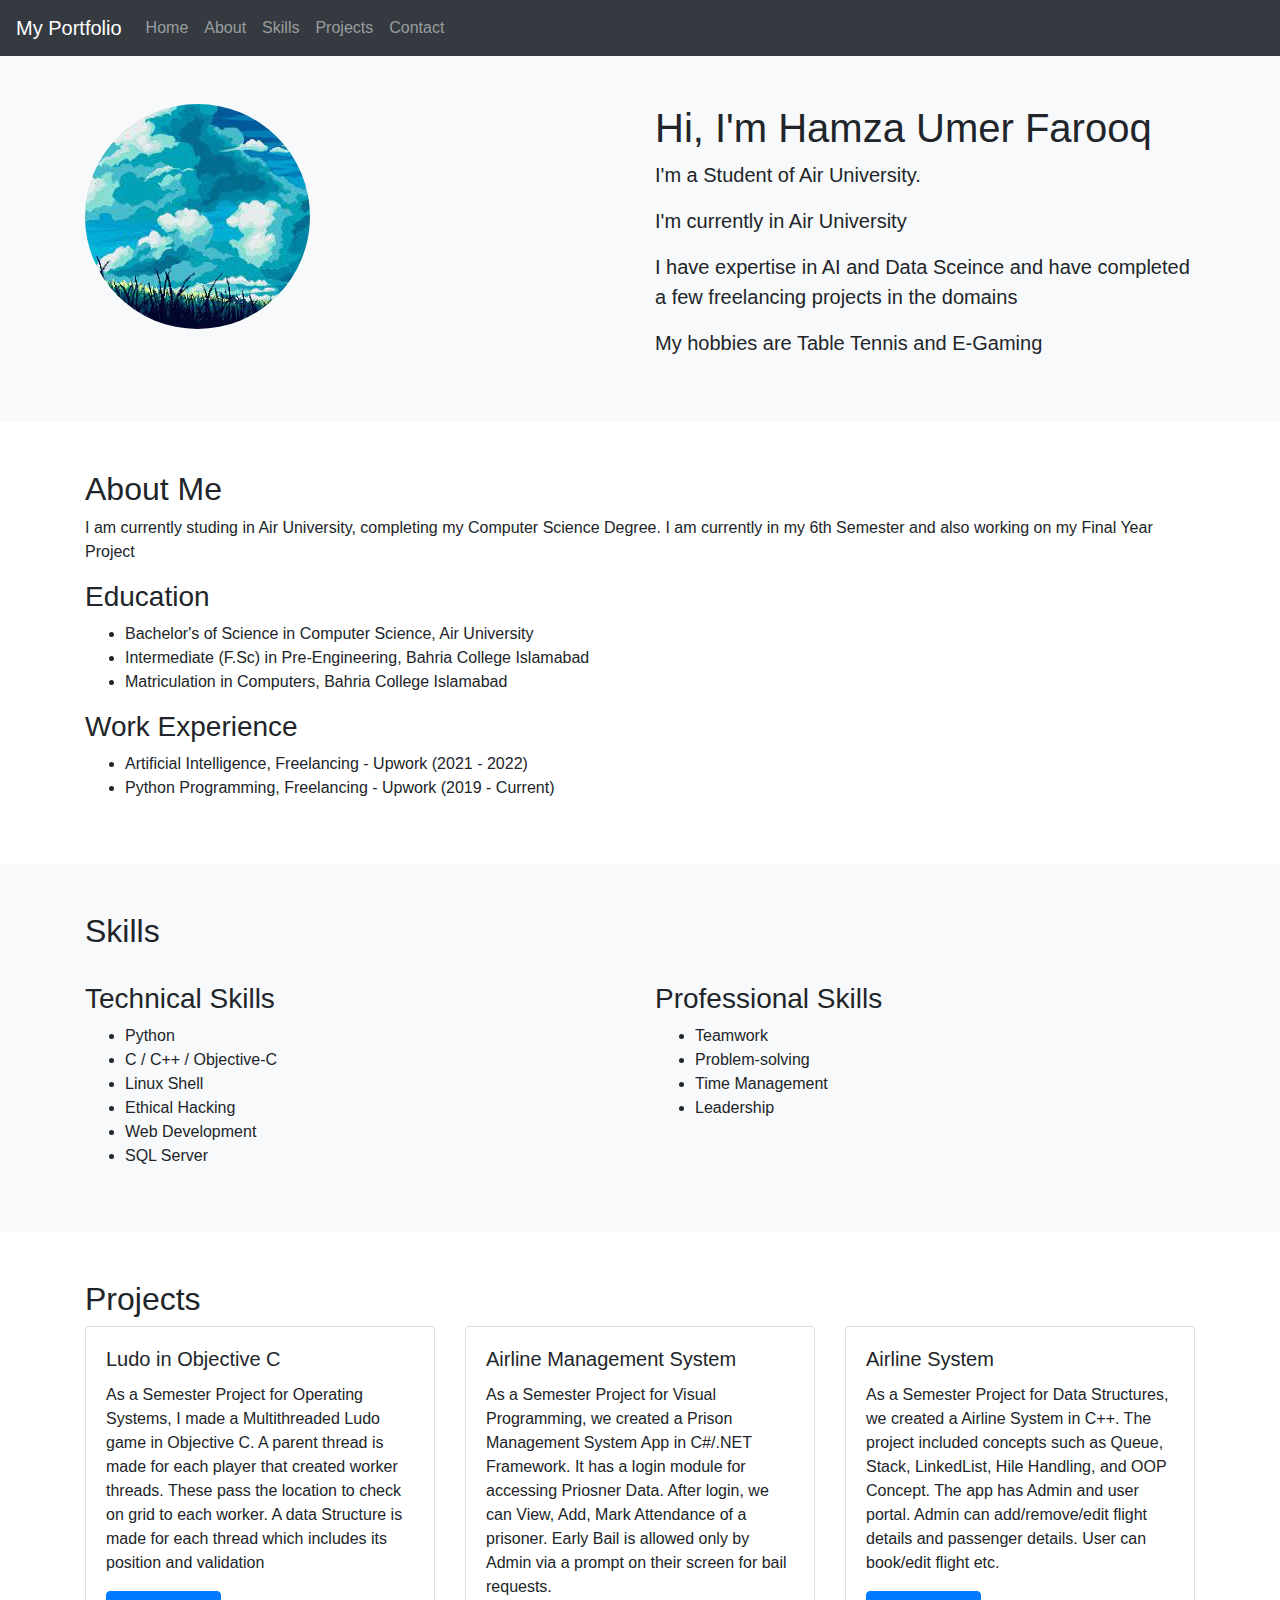
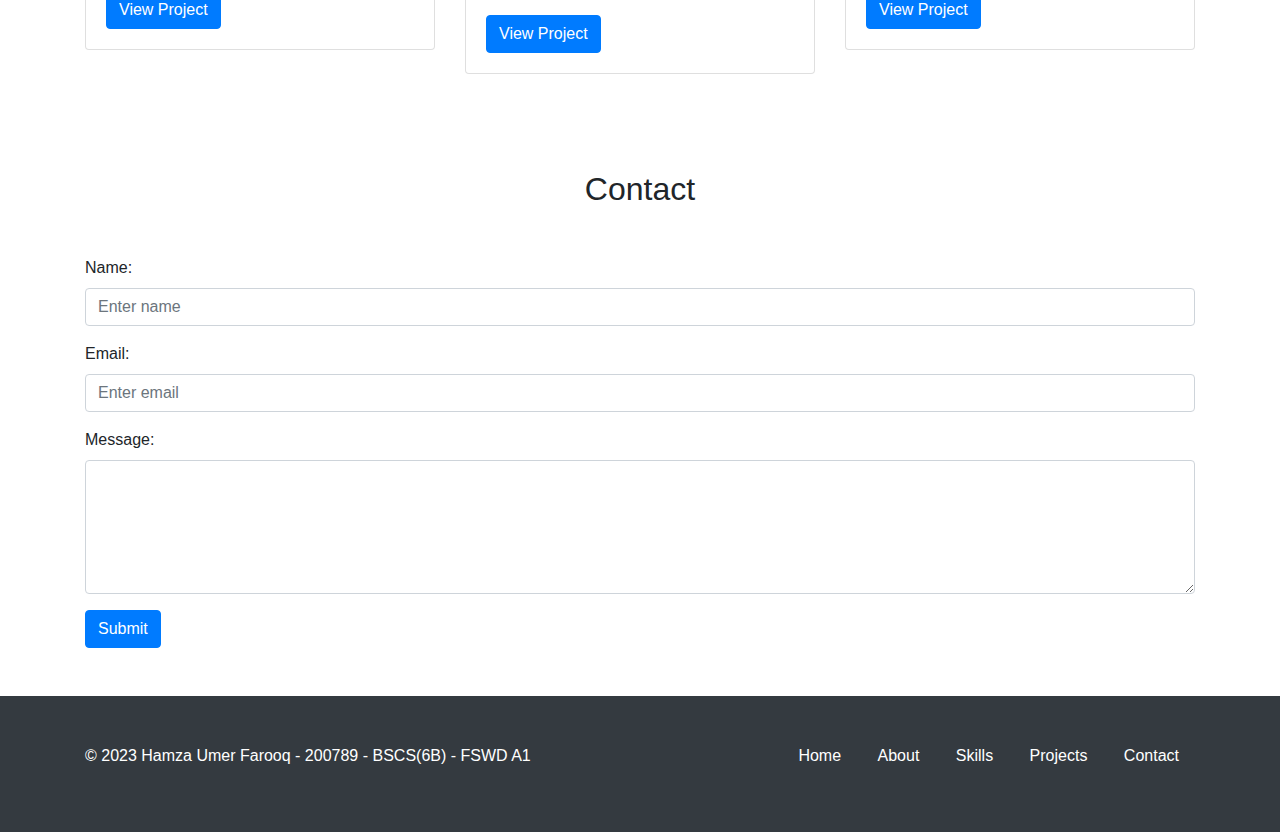
==== index.html @ 01b9d4bb "A1_200789" ====
<!DOCTYPE html>
<html lang="en">
<head>
    <title>My Personal Portfolio Website</title>
    <meta charset="utf-8">
    <meta name="viewport" content="width=device-width, initial-scale=1">
    <link rel="stylesheet" href="https://maxcdn.bootstrapcdn.com/bootstrap/4.0.0/css/bootstrap.min.css">
    <script src="https://ajax.googleapis.com/ajax/libs/jquery/3.3.1/jquery.min.js"></script>
    <script src="https://cdnjs.cloudflare.com/ajax/libs/popper.js/1.12.9/umd/popper.min.js"></script>
    <script src="https://maxcdn.bootstrapcdn.com/bootstrap/4.0.0/js/bootstrap.min.js"></script>
</head>
<body>
    <!-- Navigation Menu -->
<nav class="navbar navbar-expand-sm bg-dark navbar-dark">
    <a class="navbar-brand" href="#">My Portfolio</a>
    <button class="navbar-toggler" type="button" data-toggle="collapse" data-target="#collapsibleNavbar">
        <span class="navbar-toggler-icon"></span>
    </button>
    <div class="collapse navbar-collapse" id="collapsibleNavbar">
        <ul class="navbar-nav">
            <li class="nav-item">
                <a class="nav-link" href="#home">Home</a>
            </li>
            <li class="nav-item">
                <a class="nav-link" href="#about">About</a>
            </li>
            <li class="nav-item">
                <a class="nav-link" href="#skills">Skills</a>
            </li>
            <li class="nav-item">
                <a class="nav-link" href="#projects">Projects</a>
            </li>
            <li class="nav-item">
                <a class="nav-link" href="#contact">Contact</a>
            </li>
        </ul>
    </div>
</nav>

<!-- Home Section -->
<section id="home" class="bg-light">
    <div class="container py-5">
        <div class="row">
            <div class="col-md-6">
                <img src="dp.jpeg" alt="My Photo" class="img-fluid rounded-circle">
            </div>
            <div class="col-md-6">
                <h1>Hi, I'm Hamza Umer Farooq</h1>
                <p class="lead">I'm a Student of Air University.</p>
                <p class="lead">I'm currently in Air University</p>
                <p class="lead">I have expertise in AI and Data Sceince and have completed a few freelancing projects in the domains</p>
                <p class="lead">My hobbies are Table Tennis and E-Gaming</p>
            </div>
        </div>
    </div>
</section>

<!-- About Section -->
<section id="about" class="bg-white">
    <div class="container py-5">
        <h2>About Me</h2>
        <p>I am currently studing in Air University, completing my Computer Science Degree. I am currently in my 6th Semester and also working on my Final Year Project</p>

        <h3>Education</h3>
        <ul>
            <li>Bachelor's of Science in Computer Science, Air University</li>
            <li>Intermediate (F.Sc) in Pre-Engineering, Bahria College Islamabad</li>
            <li>Matriculation in Computers, Bahria College Islamabad</li>
        </ul>
        <h3>Work Experience</h3>
        <ul>
            <li>Artificial Intelligence, Freelancing - Upwork (2021 - 2022)</li>
            <li>Python Programming, Freelancing - Upwork (2019 - Current)</li>
        </ul>
    </div>
</section>

<!-- Skills Section -->
<section id="skills" class="bg-light">
    <div class="container py-5">
        <h2>Skills</h2>
        <br>
        <div class="row">
            <div class="col-md-6">
                <h3>Technical Skills</h3>
                <ul>
                    <li>Python</li>
                    <li>C / C++ / Objective-C</li>
                    <li>Linux Shell</li>
                    <li>Ethical Hacking</li>
                    <li>Web Development</li>
                    <li>SQL Server</li>
                </ul>
            </div>
            <div class="col-md-6">
                <h3>Professional Skills</h3>
                <ul>
                    <li>Teamwork</li>
                    <li>Problem-solving</li>
                    <li>Time Management</li>
                    <li>Leadership</li>
                </ul>
            </div>
        </div>
    </div>
</section>

<!-- Projects Section -->
<section id="projects" class="bg-white">
    <div class="container py-5">
        <h2>Projects</h2>
        <div class="row">
            <div class="col-md-4">
                <div class="card">
                    <div class="card-body">
                        <h5 class="card-title">Ludo in Objective C</h5>
                        <p class="card-text">As a Semester Project for Operating Systems, I made a Multithreaded Ludo game in Objective C. A parent thread is made for each player that created worker threads. These pass the location to check on grid to each worker. A data Structure is made for each thread which includes its position and validation</p>
                        <a href="https://github.com/hamzaumer2/Ludo-Operating-Systems-Cpp" class="btn btn-primary">View Project</a>
                    </div>
                </div>
            </div>
            <div class="col-md-4">
                <div class="card">
                    <div class="card-body">
                        <h5 class="card-title">Airline Management System</h5>
                        <p class="card-text">As a Semester Project for Visual Programming, we created a Prison Management System App in C#/.NET Framework. It has a login module for accessing Priosner Data. After login, we can View, Add, Mark Attendance of a prisoner. Early Bail is allowed only by Admin via a prompt on their screen for bail requests.</p>
                        <a href="https://github.com/hamzaumer2/Prison_Management_System_CSharp/tree/main/Project" class="btn btn-primary">View Project</a>
                    </div>
                </div>
            </div>
            <div class="col-md-4">
                <div class="card">
                    <div class="card-body">
                        <h5 class="card-title">Airline System</h5>
                        <p class="card-text">As a Semester Project for Data Structures, we created a Airline System in C++. The project included concepts such as Queue, Stack, LinkedList, Hile Handling, and OOP Concept. The app has Admin and user portal. Admin can add/remove/edit flight details and passenger details. User can book/edit flight etc.</p>
                        <a href="https://github.com/hamzaumer2/Airline-System" class="btn btn-primary">View Project</a>
                    </div>
                </div>
            </div>
        </div>
    </div>
</section>

<!-- Contact Section -->
<script>
    function validateForm() {
        var name = document.getElementById("name").value;
        var email = document.getElementById("email").value;
        var message = document.getElementById("message").value;

        if (name == "") {
            alert("Name must be filled out");
            return false;
        }
        if (email == "") {
            alert("Email must be filled out");
            return false;
        } else {
            var emailRegex = /^[^\s@]+@[^\s@]+\.[^\s@]+$/;
            if (!emailRegex.test(email)) {
                alert("Invalid email format");
                return false;
            }
        }
        if (message == "") {
            alert("Message must be filled out");
            return false;
        }
    }
</script>


<section id="contact" class="py-5">
    <div class="container">
        <h2 class="text-center mb-5">Contact</h2>
        <form onsubmit="return validateForm()">
            <div class="form-group">
                <label for="name">Name:</label>
                <input type="text" class="form-control" id="name" placeholder="Enter name">
            </div>
            <div class="form-group">
                <label for="email">Email:</label>
                <input type="email" class="form-control" id="email" placeholder="Enter email">
            </div>
            <div class="form-group">
                <label for="message">Message:</label>
                <textarea class="form-control" id="message" rows="5"></textarea>
            </div>
            <button type="submit" class="btn btn-primary">Submit</button>
        </form>
    </div>
</section>


<!-- Footer Section -->
<footer class="bg-dark text-white py-5">
    <div class="container">
        <div class="row">
            <div class="col-md-6">
                <p>&copy; 2023 Hamza Umer Farooq - 200789 - BSCS(6B) - FSWD A1 </p>
            </div>
            <div class="col-md-6 text-right">
                <a href="#home" class="text-white mx-3">Home</a>
                <a href="#about" class="text-white mx-3">About</a>
                <a href="#skills" class="text-white mx-3">Skills</a>
                <a href="#projects" class="text-white mx-3">Projects</a>
                <a href="#contact" class="text-white mx-3">Contact</a>
            </div>
        </div>
    </div>
</footer>

<script src="https://code.jquery.com/jquery-3.5.1.slim.min.js"></script>
<script src="https://cdn.jsdelivr.net/npm/@popperjs/core@2.9.3/dist/umd/popper.min.js"></script>
<script src="https://stackpath.bootstrapcdn.com/bootstrap/4.5.0/js/bootstrap.min.js"></script>
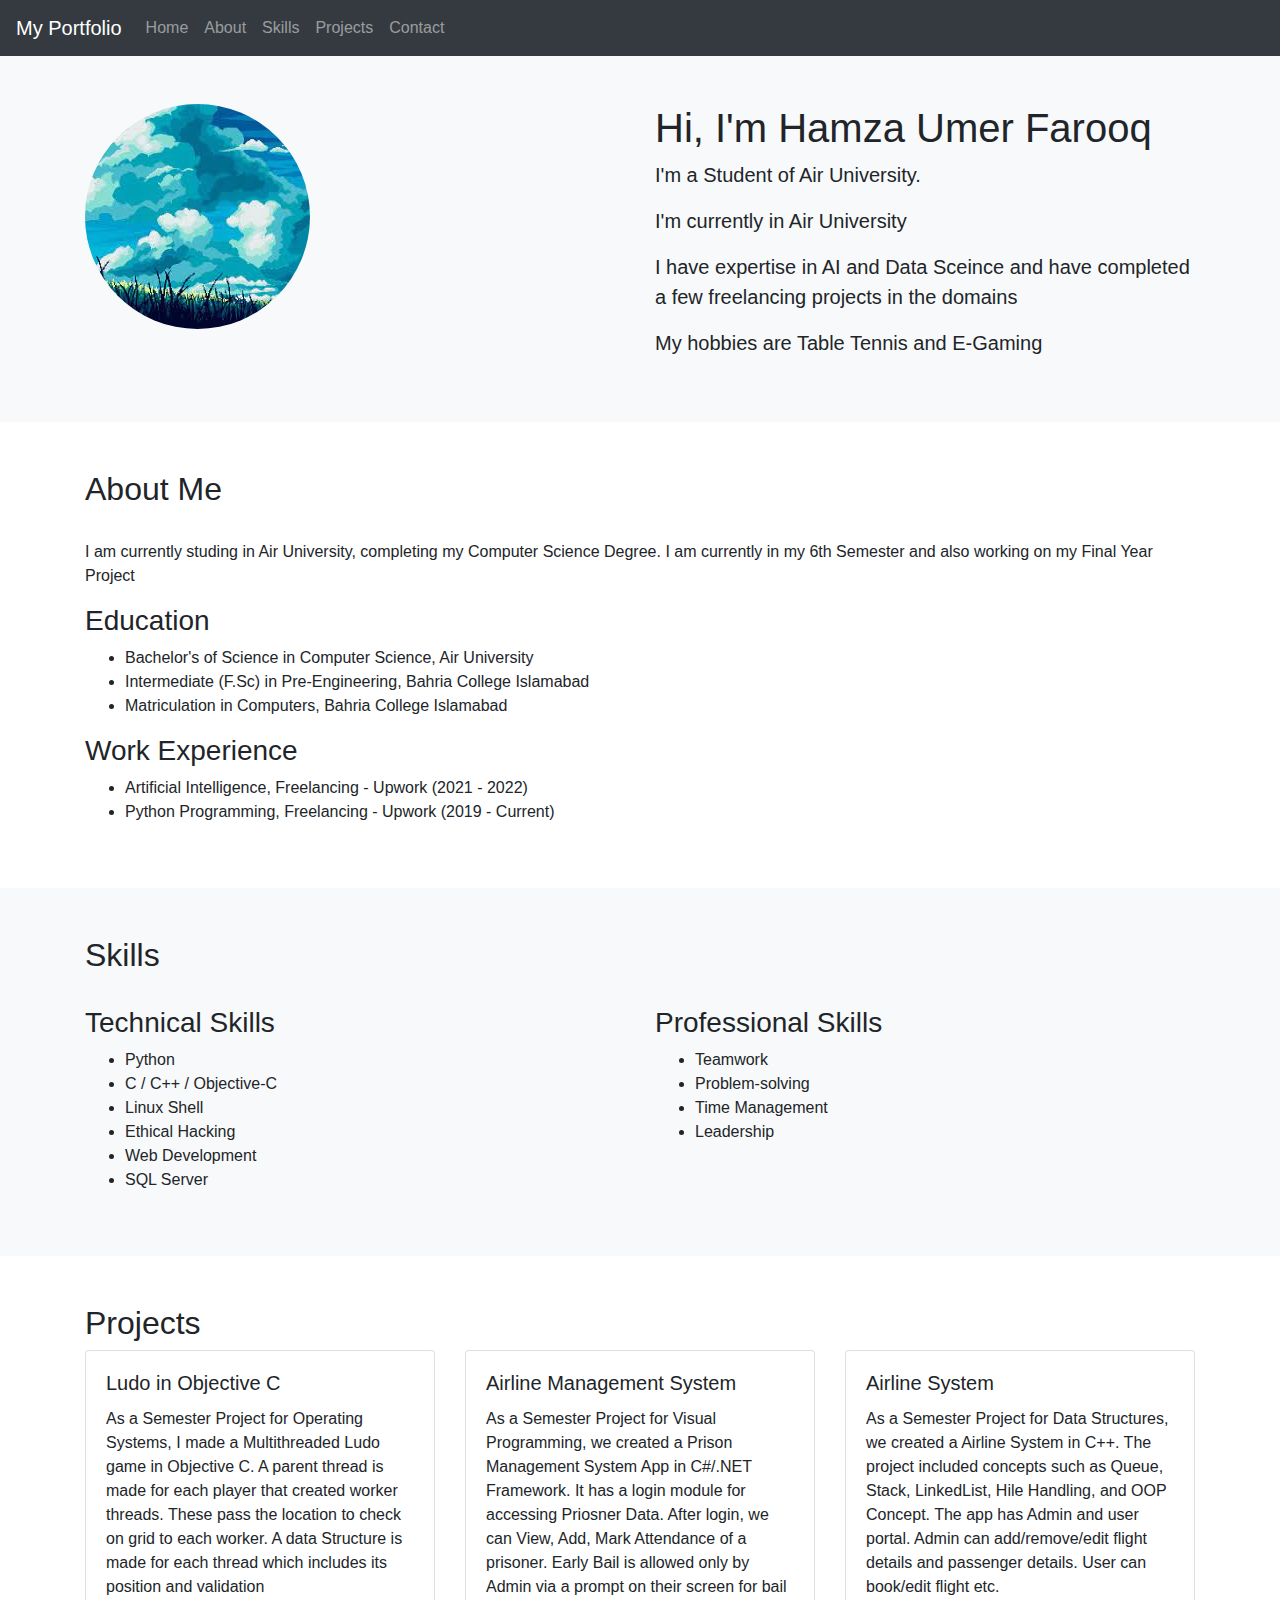
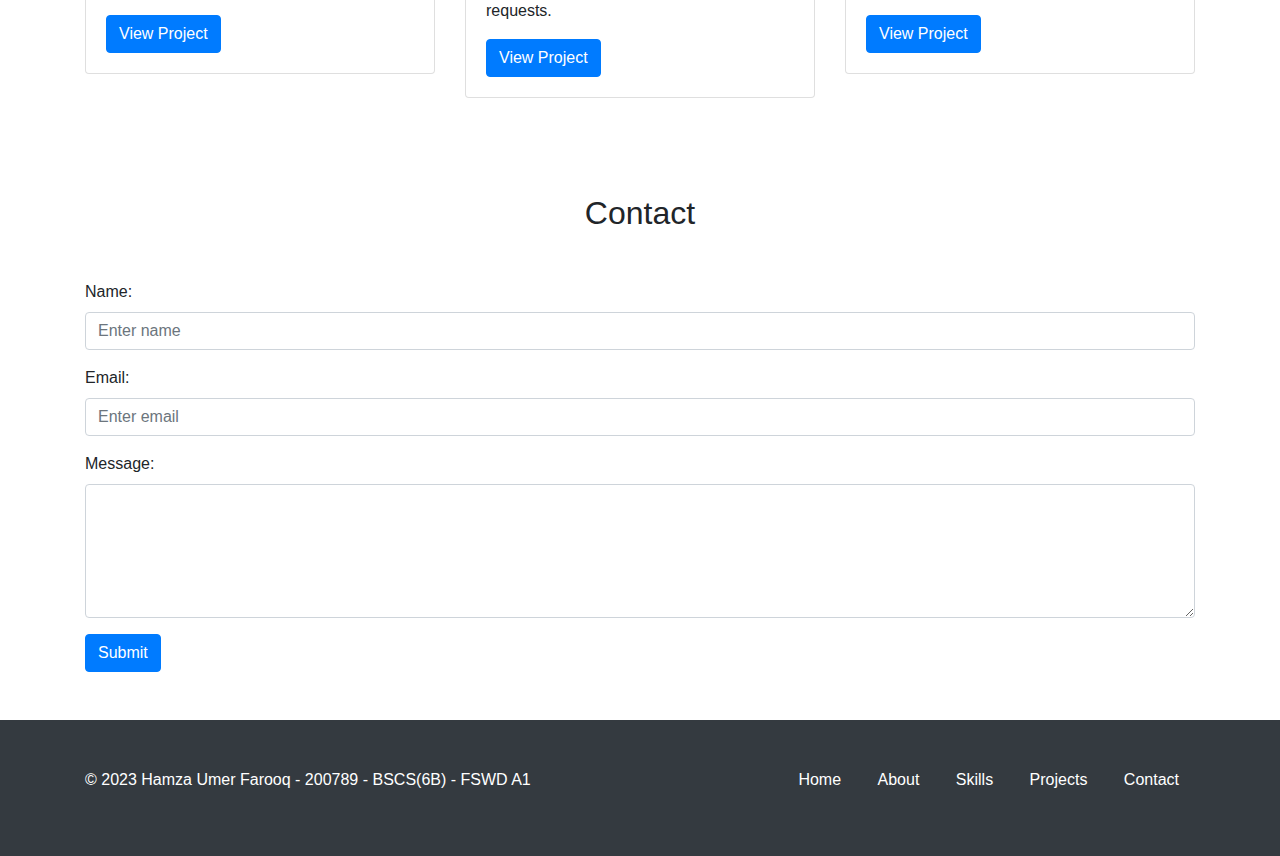
==== commit a28fc99a: "Update index.html" ====
--- a/index.html
+++ b/index.html
@@ -59,6 +59,7 @@
 <section id="about" class="bg-white">
     <div class="container py-5">
         <h2>About Me</h2>
+        <br>
         <p>I am currently studing in Air University, completing my Computer Science Degree. I am currently in my 6th Semester and also working on my Final Year Project</p>
 
         <h3>Education</h3>
@@ -212,4 +213,4 @@
 
 <script src="https://code.jquery.com/jquery-3.5.1.slim.min.js"></script>
 <script src="https://cdn.jsdelivr.net/npm/@popperjs/core@2.9.3/dist/umd/popper.min.js"></script>
-<script src="https://stackpath.bootstrapcdn.com/bootstrap/4.5.0/js/bootstrap.min.js"></script>+<script src="https://stackpath.bootstrapcdn.com/bootstrap/4.5.0/js/bootstrap.min.js"></script>
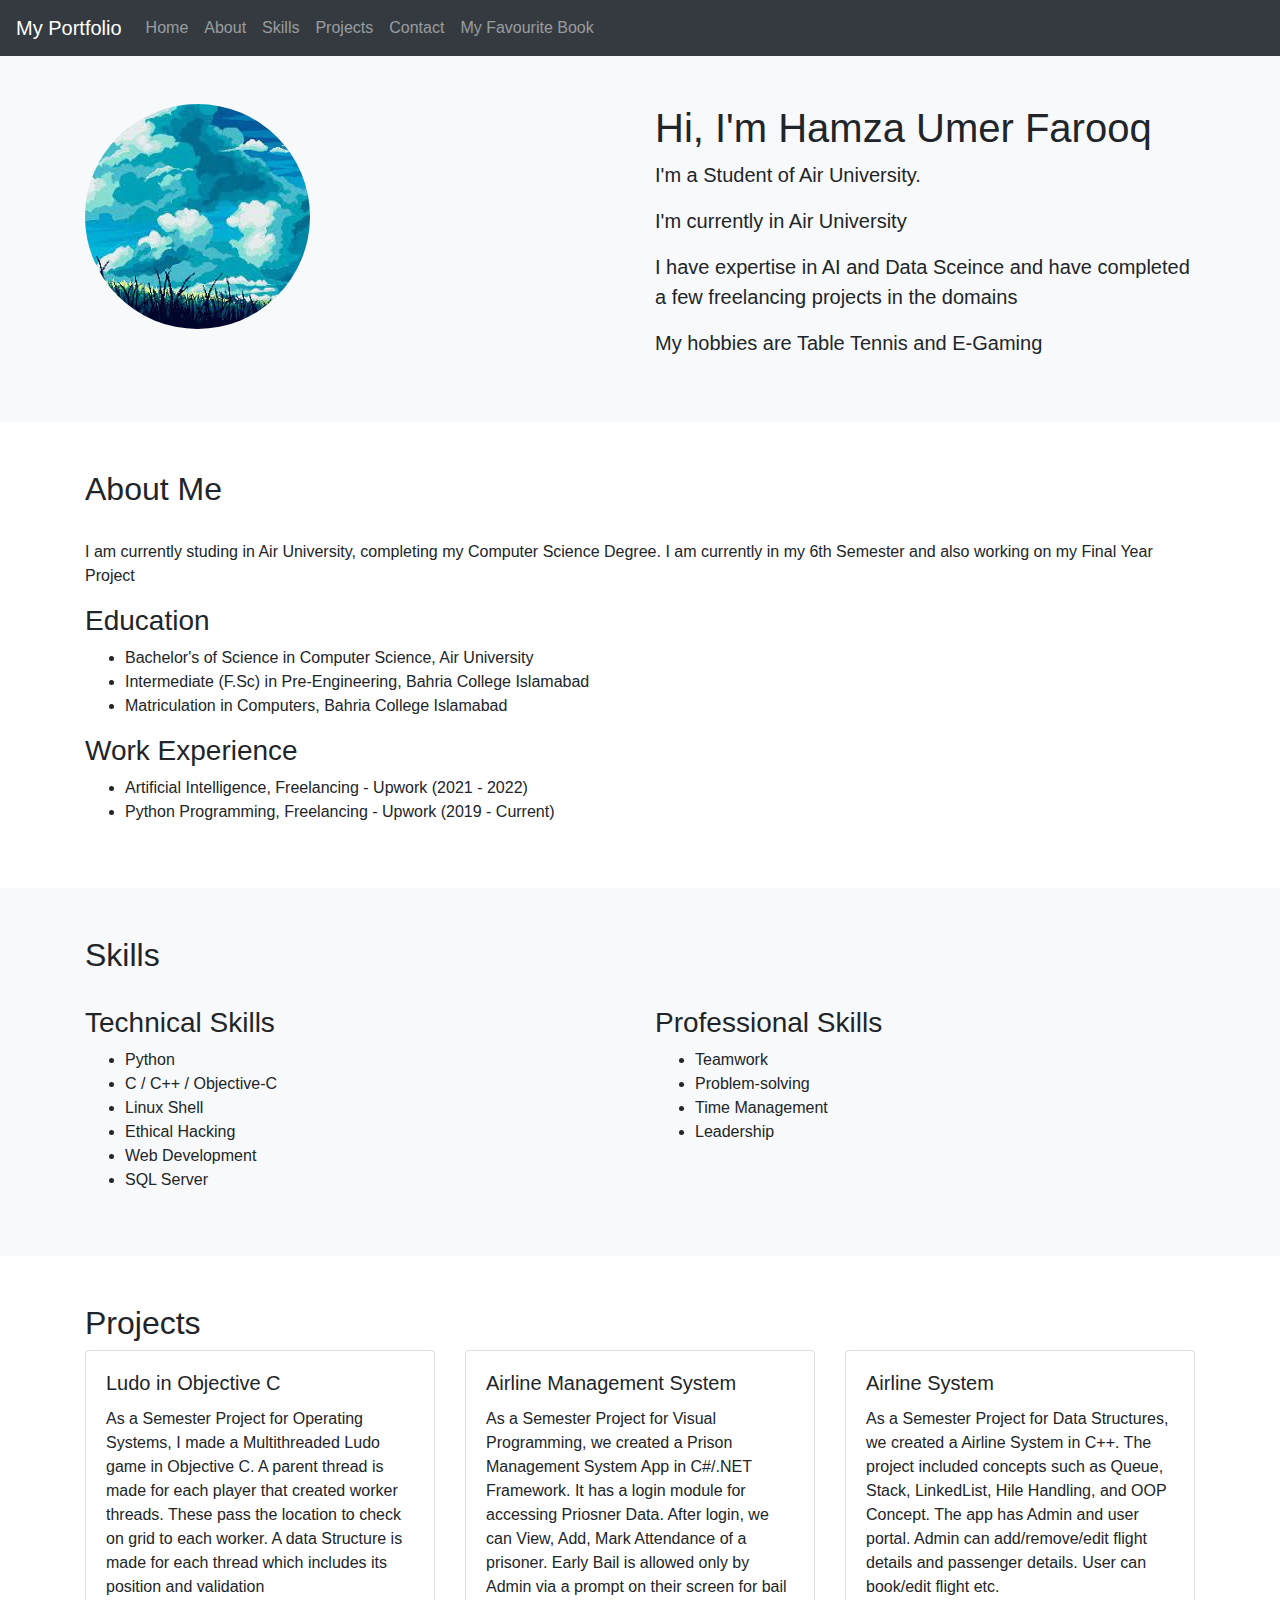
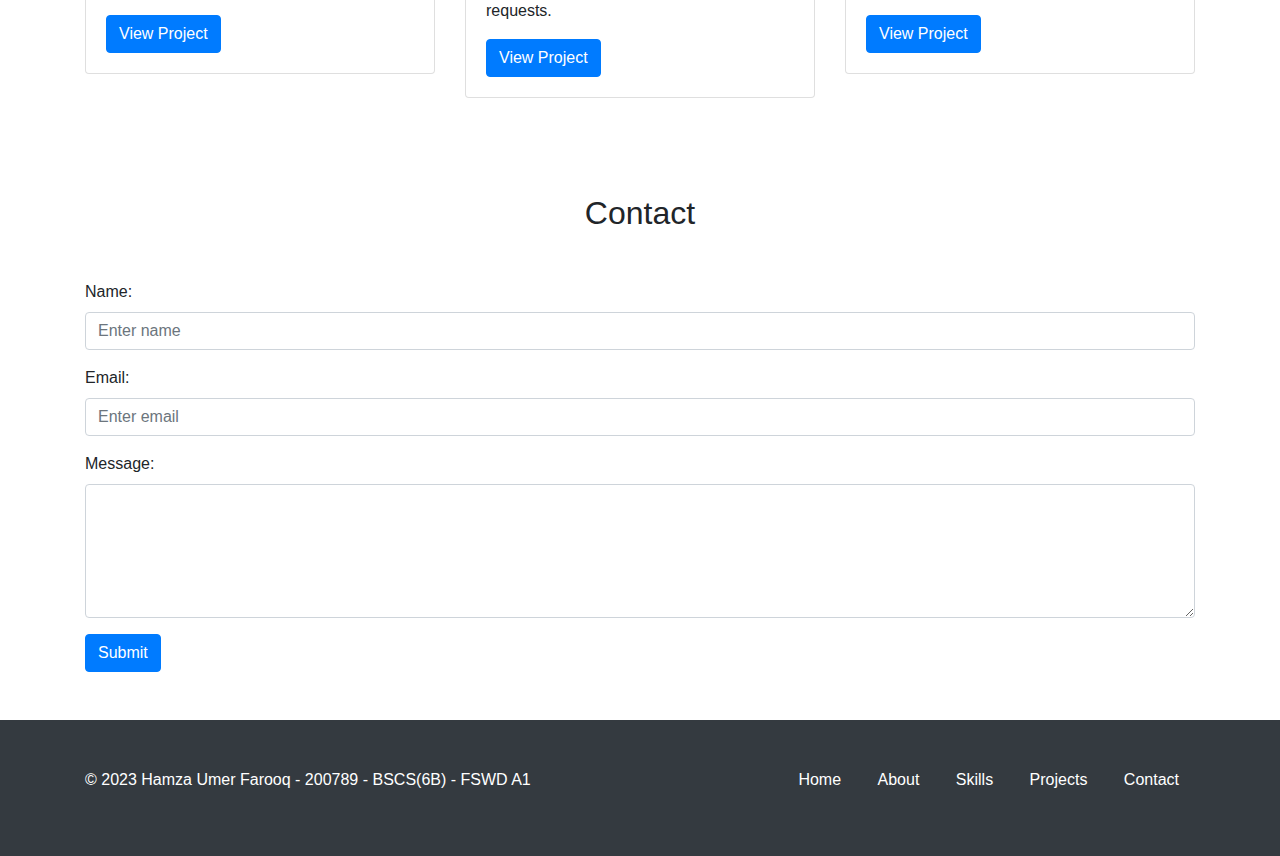
==== commit 74d3d359: "Update index.html" ====
--- a/index.html
+++ b/index.html
@@ -33,6 +33,9 @@
             <li class="nav-item">
                 <a class="nav-link" href="#contact">Contact</a>
             </li>
+            <li class="nav-item">
+                <a class="nav-link" href="book.html">My Favourite Book</a>
+            </li>
         </ul>
     </div>
 </nav>
